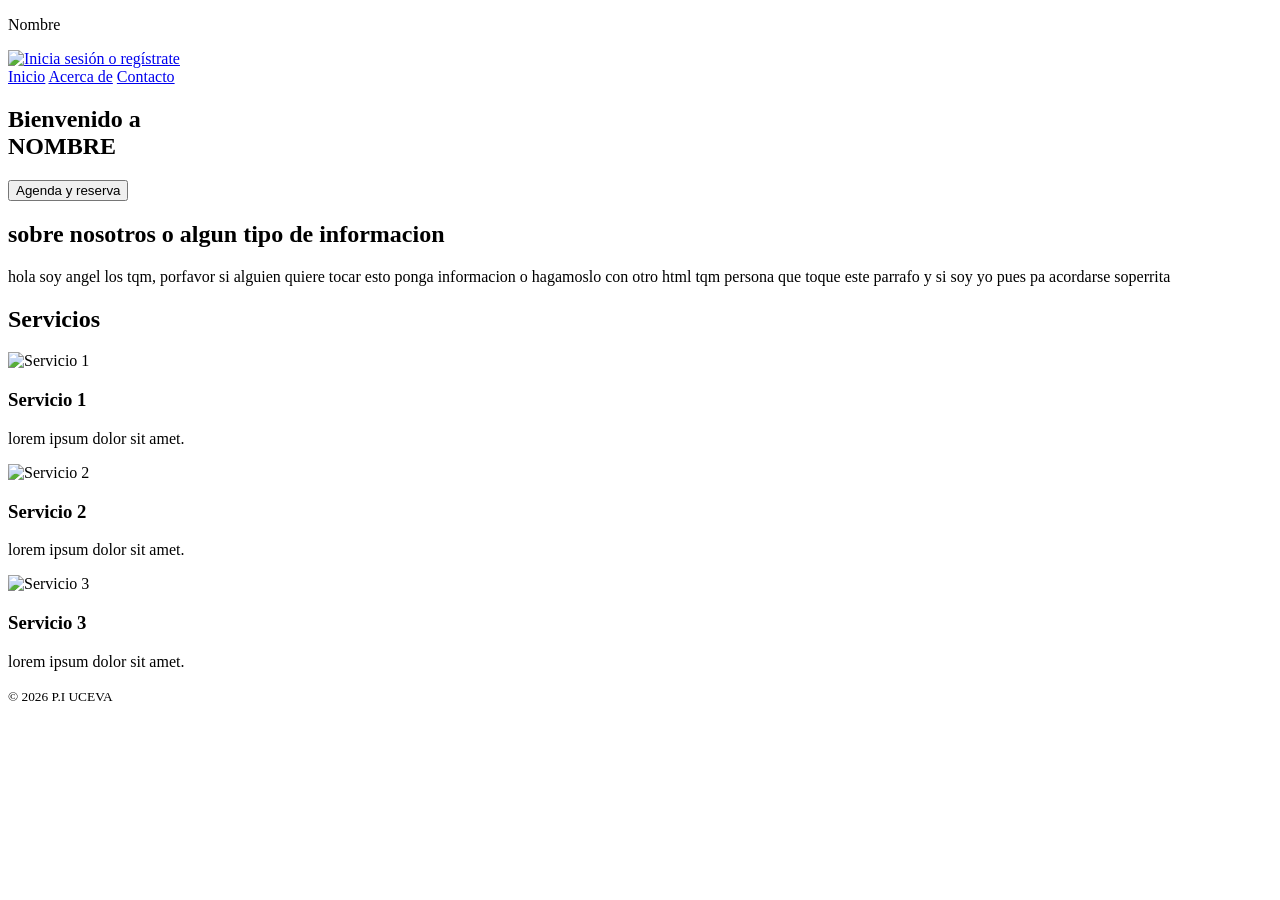
==== code/index.html @ 45149c45 "hice varias cosas 1. empezar con el index, 2. hacer html de login y preparar css para cada respectiv" ====
<!DOCTYPE html>
<html lang="es">
<head>
	<meta charset="utf-8">
    <meta http-equiv = "X-UA-compatible" content="IE=edge">
	<meta name="viewport" content="width=device-width, initial-scale=1">
	<title>nombre</title>
	<link rel="stylesheet" href="styles.css">
</head>
<body>
    <!--contenido del encabezado-->
    <header>
        <!--contenedor de parrafo-->
        <div class="container">
            <p class="logo">Nombre</p>
            <!-- //inicio de seccion o regsitro (enlazarlo  a una bd) -->
            <a href="login.html">
            <img src="logo.png" alt="Inicia sesión o regístrate" class="logo">
            </a>
            <!-- //menu de informacion de la pagina -->
            <nav class ="menu">

                <nav>
                    <a href="#">Inicio</a>
                    <a href="#">Acerca de</a>
                    <a href="#">Contacto</a>
                </nav>
            </nav>
        </div>
    </header>
    <!--el juego de la pagina, donde podremos hacer la reserva de los lugares-->
    <section id ="hero">
        
        <h1>Bienvenido a <br>NOMBRE</h1>
        <button class="btn">Agenda y reserva</button>

    </section>
    <!-- //hablar sobre si quieren que sea otro documento html o que sea un apartado de la pagina principal -->
    <section id="about_us">

        <div class = "container">

            <div class="img-container">

            </div>

            <h2>sobre nosotros o algun tipo de informacion</h2>

            <p>hola soy angel los tqm, porfavor si alguien quiere tocar esto ponga informacion o hagamoslo con otro html tqm persona que toque este parrafo y si soy yo  pues pa acordarse soperrita</p>
        </div>
    </section>

    <section id="reservations">

        <div class="container">

            <h2>Servicios</h2>

            <div class="service">
                <img src="service1.png" alt="Servicio 1">
                <h3>Servicio 1</h3>
                <p>lorem ipsum dolor sit amet.</p>
            </div>
            
            <div class="service">
                <img src="service2.png" alt="Servicio 2">
                <h3>Servicio 2</h3>
                <p>lorem ipsum dolor sit amet.</p>
            </div>

            <div class="service">
                <img src="service3.png" alt="Servicio 3">
                <h3>Servicio 3</h3>
                <p>lorem ipsum dolor sit amet.</p>
            </div>
        </div>
    </section>

	<footer>
    <!--contenedor de anio con el copyrigth de la pagina (detallitos)-->
		<small>&copy; <span id="year"></span> P.I UCEVA</small>
	</footer>

	<script>
		// actualiza inámicamente el año actual
		document.getElementById('year').textContent = new Date().getFullYear();
	</script>
</body>
</html>
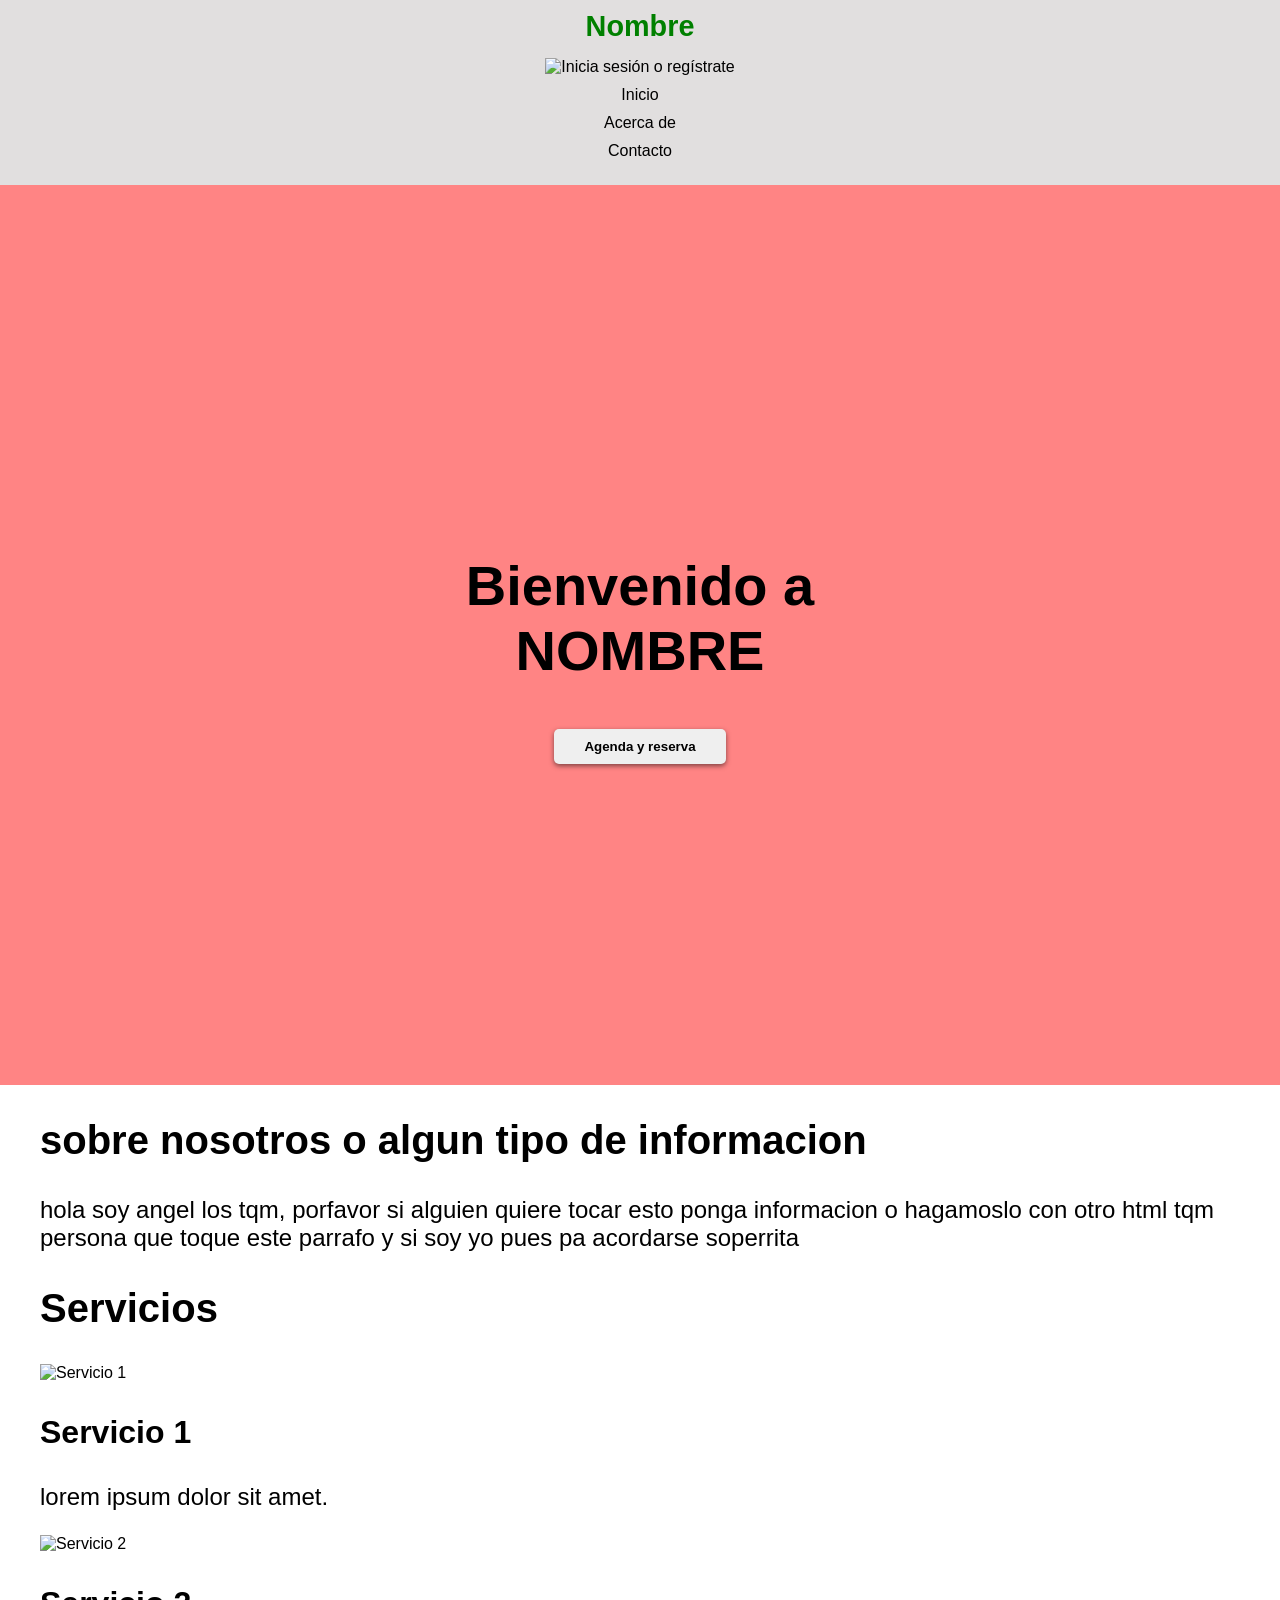
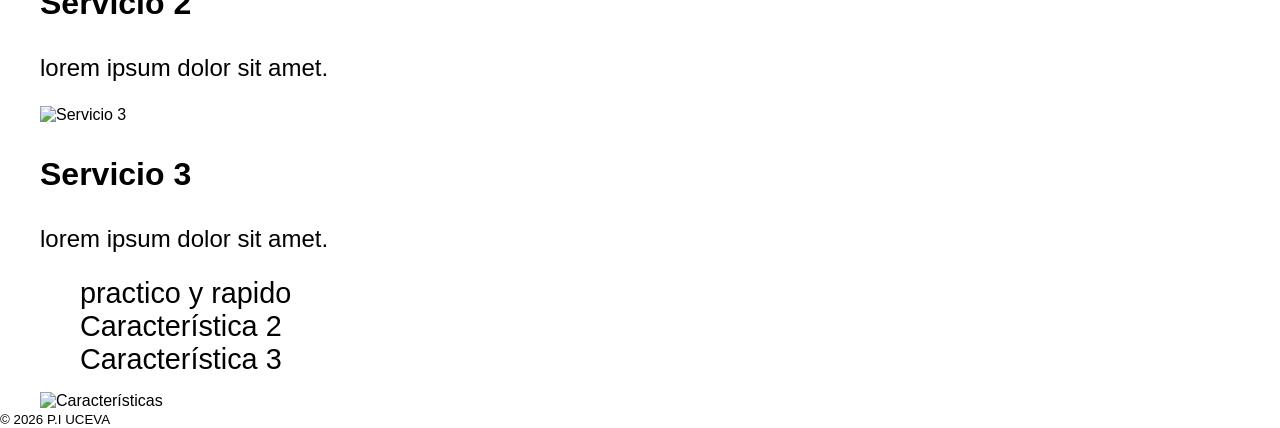
==== commit 9ad498ea: "se empezo a usar el css para decorar el fronted de la pagina" ====
--- a/code/index.html
+++ b/code/index.html
@@ -14,14 +14,14 @@
         <!--contenedor de parrafo-->
         <div class="container">
             <p class="logo">Nombre</p>
-            <!-- //inicio de seccion o regsitro (enlazarlo  a una bd) -->
-            <a href="login.html">
-            <img src="logo.png" alt="Inicia sesión o regístrate" class="logo">
-            </a>
             <!-- //menu de informacion de la pagina -->
             <nav class ="menu">
 
                 <nav>
+                       <!-- //inicio de seccion o regsitro (enlazarlo  a una bd) -->
+                    <a href="login.html">
+                        <img src="implementos\usuario.png.png" alt="Inicia sesión o regístrate" class="login-icon">
+                    </a>
                     <a href="#">Inicio</a>
                     <a href="#">Acerca de</a>
                     <a href="#">Contacto</a>
@@ -33,7 +33,9 @@
     <section id ="hero">
         
         <h1>Bienvenido a <br>NOMBRE</h1>
-        <button class="btn">Agenda y reserva</button>
+        <form action="reserva.html">
+            <button class="btn">Agenda y reserva</button>
+        </form>
 
     </section>
     <!-- //hablar sobre si quieren que sea otro documento html o que sea un apartado de la pagina principal -->
@@ -76,10 +78,28 @@
             </div>
         </div>
     </section>
+    
+    <section class="characteristics">
+
+        <div class = container>
+
+            <ul>
+                <li>practico y rapido</li>
+                <li>Característica 2</li>
+                <li>Característica 3</li>
+            </ul>
+            <div class="img_character">
+                <img src="characteristic1.png" alt="Características">
+            </div>
+        </div>
+
+    </section>
 
 	<footer>
+        <div>   
     <!--contenedor de anio con el copyrigth de la pagina (detallitos)-->
-		<small>&copy; <span id="year"></span> P.I UCEVA</small>
+            <small>&copy; <span id="year"></span> P.I UCEVA</small>
+        </div>
 	</footer>
 
 	<script>
--- a/code/styles.css
+++ b/code/styles.css
@@ -0,0 +1,83 @@
+*{
+    box-sizing: border-box;
+}
+
+body{
+    margin: 0;
+    font-family: 'Roboto', Arial, Helvetica, sans-serif;
+}
+
+h1{font-size: 3.5em;}
+h2{font-size: 2.5em;}
+h3{font-size: 2em;}
+p{font-size: 1.5em}
+ul{list-style: none;}
+li{font-size: 1.8em;}
+
+
+button{
+    cursor: pointer;
+    font-weight: bold;
+    padding: 10px 30px;
+    border-radius: 5px;
+    border: none; /*solid rgba(0, 0, 0,0.1); me gusta sin borde pero en caso de que no guste cambiarlo*/
+    box-shadow: 0px 2px 5px rgba(0, 0, 0,0.5);
+    /*background-color: #4CAF50; tenemos que hablar el color de la pagina*/
+}
+
+button:hover{
+    background-color: #c0c2c0;
+}
+
+.container{
+    max-width: 1200px;
+    margin: auto;
+}
+
+header{
+    background-color: #e1dfdf;
+}
+
+header .logo{
+    margin: 0;
+    padding: 10px 25px;
+    font-weight: bold;
+    color: green;
+    font-size: 1.8em;
+}
+
+header .container{
+    display: flex;
+    flex-direction: column;
+    align-items: center;
+}
+
+header nav{
+    display: flex;
+    flex-direction: column;
+    justify-content: center;
+    align-items: center;
+    padding-bottom: 10px;
+}
+header a{
+    text-decoration: none;
+    color: black;
+    margin: 5px 10px;
+}
+header a:hover{
+    color: green;
+}
+
+
+#hero{
+    height: 100vh;
+    background-image: url('hero.jpg');
+    background-size: cover;
+    background-position: center;
+    background-color: rgba(255, 0, 0, 0.484);/*en lo que pongo la imagen*/
+    display: flex;
+    flex-direction: column;
+    justify-content: center;
+    align-items: center;
+    text-align: center;
+}
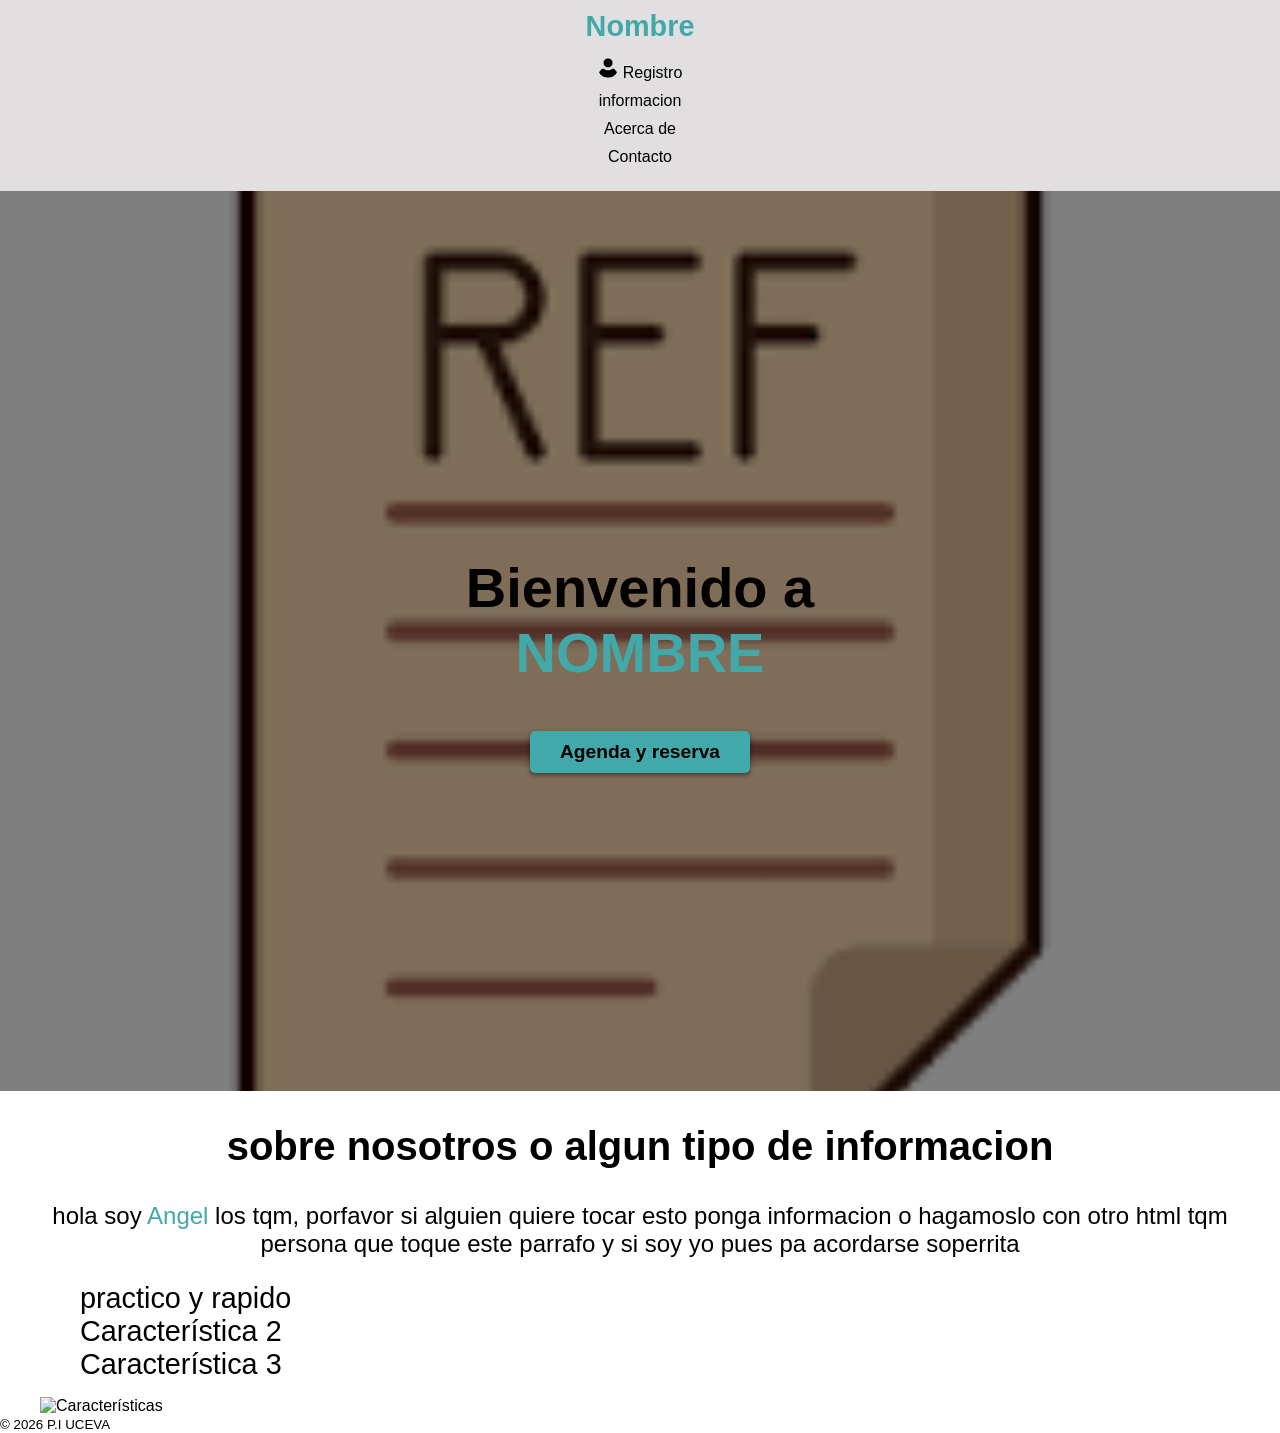
==== commit de3fd5dc: "separar el codigo en varios, para mejorar dinamismo de este, y hacerlo mejor, creacion de las 3 clas" ====
--- a/code/index.html
+++ b/code/index.html
@@ -20,10 +20,10 @@
                 <nav>
                        <!-- //inicio de seccion o regsitro (enlazarlo  a una bd) -->
                     <a href="login.html">
-                        <img src="implementos\usuario.png.png" alt="Inicia sesión o regístrate" class="login-icon">
+                        <img src="../implementos/usuario.png" alt="Inicia sesión o regístrate" class="login-icon">Registro
                     </a>
-                    <a href="#">Inicio</a>
-                    <a href="#">Acerca de</a>
+                    <a href="#">informacion</a>
+                    <a href="#about_us">Acerca de</a>
                     <a href="#">Contacto</a>
                 </nav>
             </nav>
@@ -32,7 +32,7 @@
     <!--el juego de la pagina, donde podremos hacer la reserva de los lugares-->
     <section id ="hero">
         
-        <h1>Bienvenido a <br>NOMBRE</h1>
+        <h1>Bienvenido a <br><span class="color_primary">NOMBRE</span></h1>
         <form action="reserva.html">
             <button class="btn">Agenda y reserva</button>
         </form>
@@ -49,36 +49,10 @@
 
             <h2>sobre nosotros o algun tipo de informacion</h2>
 
-            <p>hola soy angel los tqm, porfavor si alguien quiere tocar esto ponga informacion o hagamoslo con otro html tqm persona que toque este parrafo y si soy yo  pues pa acordarse soperrita</p>
+            <p>hola soy <span class = "color_primary">Angel</span> los tqm, porfavor si alguien quiere tocar esto ponga informacion o hagamoslo con otro html tqm persona que toque este parrafo y si soy yo  pues pa acordarse soperrita</p>
         </div>
     </section>
 
-    <section id="reservations">
-
-        <div class="container">
-
-            <h2>Servicios</h2>
-
-            <div class="service">
-                <img src="service1.png" alt="Servicio 1">
-                <h3>Servicio 1</h3>
-                <p>lorem ipsum dolor sit amet.</p>
-            </div>
-            
-            <div class="service">
-                <img src="service2.png" alt="Servicio 2">
-                <h3>Servicio 2</h3>
-                <p>lorem ipsum dolor sit amet.</p>
-            </div>
-
-            <div class="service">
-                <img src="service3.png" alt="Servicio 3">
-                <h3>Servicio 3</h3>
-                <p>lorem ipsum dolor sit amet.</p>
-            </div>
-        </div>
-    </section>
-    
     <section class="characteristics">
 
         <div class = container>
--- a/code/styles.css
+++ b/code/styles.css
@@ -2,11 +2,16 @@
     box-sizing: border-box;
 }
 
+html{
+    scroll-behavior: smooth;
+}
 body{
     margin: 0;
     font-family: 'Roboto', Arial, Helvetica, sans-serif;
 }
-
+.color_primary{
+    color: rgb(65, 169, 169);
+}
 h1{font-size: 3.5em;}
 h2{font-size: 2.5em;}
 h3{font-size: 2em;}
@@ -22,11 +27,12 @@
     border-radius: 5px;
     border: none; /*solid rgba(0, 0, 0,0.1); me gusta sin borde pero en caso de que no guste cambiarlo*/
     box-shadow: 0px 2px 5px rgba(0, 0, 0,0.5);
-    /*background-color: #4CAF50; tenemos que hablar el color de la pagina*/
+    background-color:rgb(65, 169, 169);
+    font-size: 1.2em;
 }
 
 button:hover{
-    background-color: #c0c2c0;
+    background-color: rgb(50, 112, 112);
 }
 
 .container{
@@ -37,12 +43,18 @@
 header{
     background-color: #e1dfdf;
 }
+header .login-icon{
+    width: 20px;
+    height: 20px;
+    margin-right: 5px;
+    border-radius: 100%;
+}
 
 header .logo{
     margin: 0;
     padding: 10px 25px;
     font-weight: bold;
-    color: green;
+    color: rgb(65, 169, 169);
     font-size: 1.8em;
 }
 
@@ -65,19 +77,28 @@
     margin: 5px 10px;
 }
 header a:hover{
-    color: green;
+    color: rgb(65, 169, 169);
 }
 
 
 #hero{
     height: 100vh;
-    background-image: url('hero.jpg');
     background-size: cover;
-    background-position: center;
-    background-color: rgba(255, 0, 0, 0.484);/*en lo que pongo la imagen*/
+    background-repeat: no-repeat;
+    background-position: center center;
+    background-image: linear-gradient(0deg,
+    rgba(0, 0, 0, 0.5),
+    rgba(0, 0, 0, 0.5))/*poner la imagen un poco oscura*/
+    ,url("../implementos/referencia.png");/*rn lo que buscamos foto*/
     display: flex;
     flex-direction: column;
     justify-content: center;
     align-items: center;
     text-align: center;
-}+}
+
+
+#about_us .container{
+    text-align: center;
+    padding: 200 12px;
+}
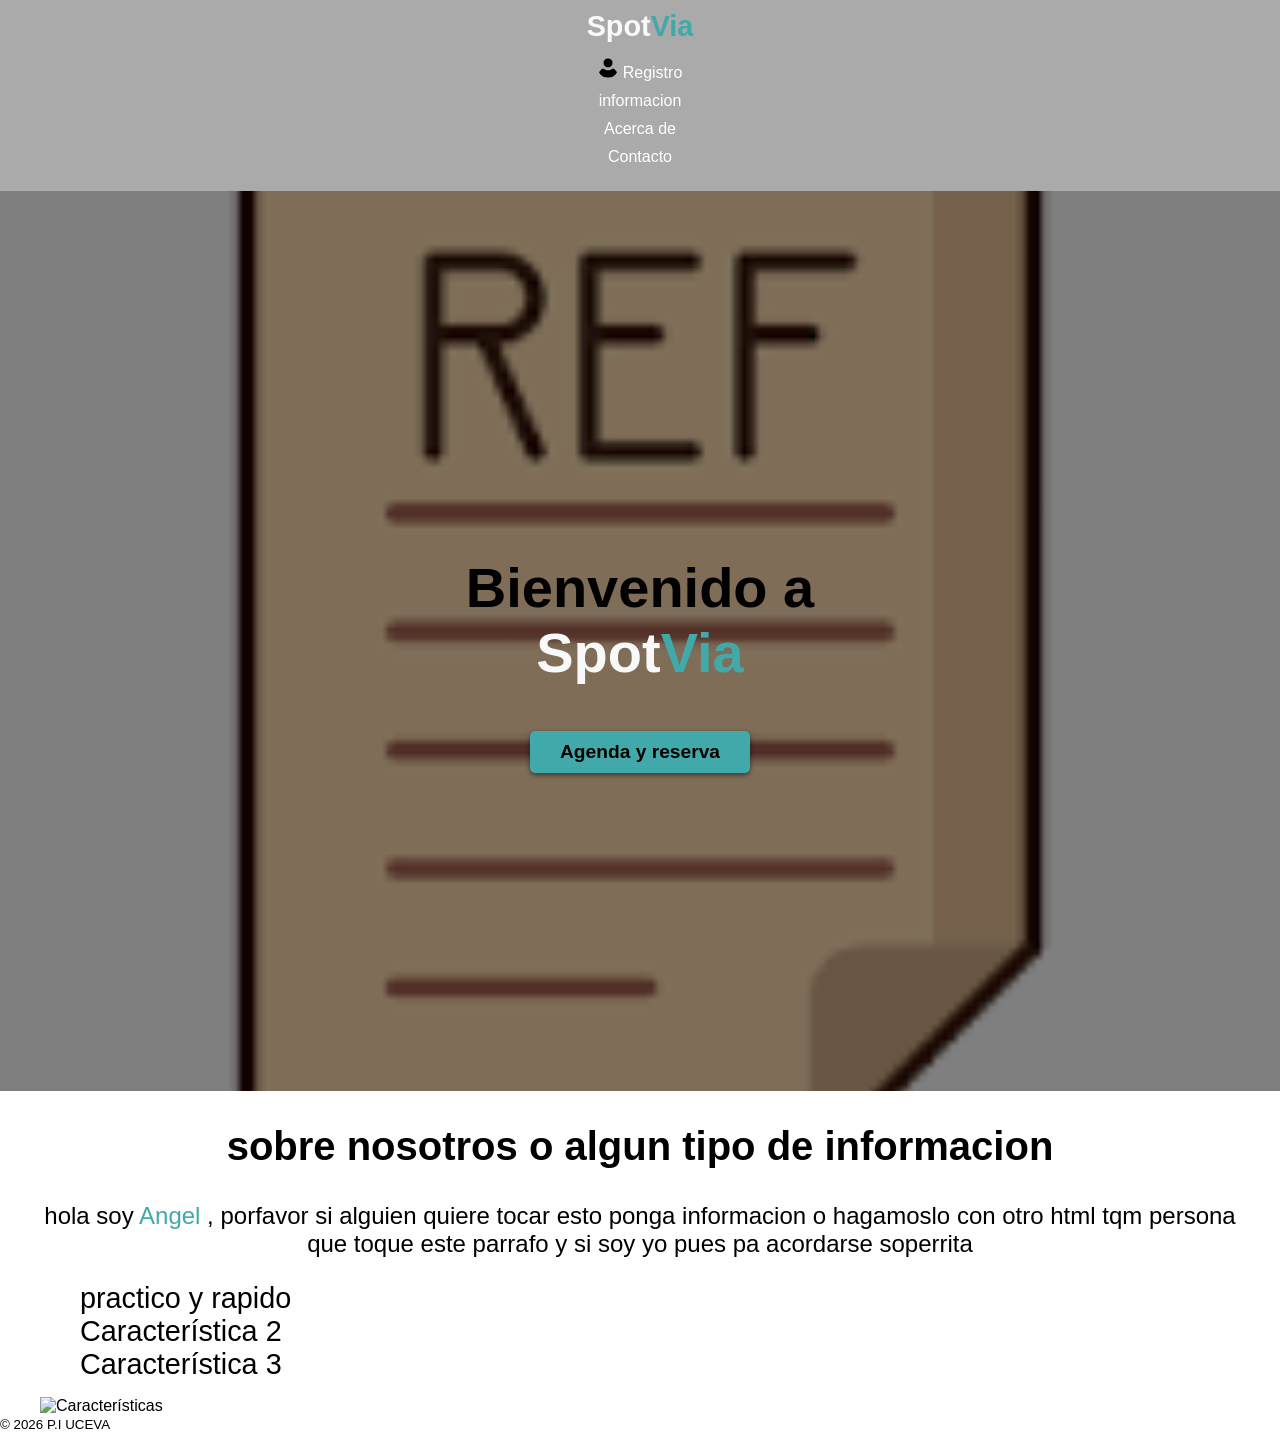
==== commit 14e9a5bd: "se agrego el nombre de la pagina y se mejoro esteticamente" ====
--- a/code/index.html
+++ b/code/index.html
@@ -13,7 +13,7 @@
     <header>
         <!--contenedor de parrafo-->
         <div class="container">
-            <p class="logo">Nombre</p>
+            <p class="logo">Spot<span class="color_primary">Via</span></p>
             <!-- //menu de informacion de la pagina -->
             <nav class ="menu">
 
@@ -32,7 +32,7 @@
     <!--el juego de la pagina, donde podremos hacer la reserva de los lugares-->
     <section id ="hero">
         
-        <h1>Bienvenido a <br><span class="color_primary">NOMBRE</span></h1>
+        <h1>Bienvenido a <br><span class ="color_secundary">Spot</span><span class="color_primary">Via</span></h1>
         <form action="reserva.html">
             <button class="btn">Agenda y reserva</button>
         </form>
@@ -49,7 +49,7 @@
 
             <h2>sobre nosotros o algun tipo de informacion</h2>
 
-            <p>hola soy <span class = "color_primary">Angel</span> los tqm, porfavor si alguien quiere tocar esto ponga informacion o hagamoslo con otro html tqm persona que toque este parrafo y si soy yo  pues pa acordarse soperrita</p>
+            <p>hola soy <span class = "color_primary">Angel</span> , porfavor si alguien quiere tocar esto ponga informacion o hagamoslo con otro html tqm persona que toque este parrafo y si soy yo  pues pa acordarse soperrita</p>
         </div>
     </section>
 
--- a/code/styles.css
+++ b/code/styles.css
@@ -11,6 +11,9 @@
 }
 .color_primary{
     color: rgb(65, 169, 169);
+}
+.color_secundary{
+    color: rgb(249, 249, 249);
 }
 h1{font-size: 3.5em;}
 h2{font-size: 2.5em;}
@@ -41,7 +44,7 @@
 }
 
 header{
-    background-color: #e1dfdf;
+    background-color: #8f8e8ebe;
 }
 header .login-icon{
     width: 20px;
@@ -54,8 +57,10 @@
     margin: 0;
     padding: 10px 25px;
     font-weight: bold;
-    color: rgb(65, 169, 169);
     font-size: 1.8em;
+    color:rgb(250, 250, 250);
+    /* box-shadow: 0px 10px 100px rgba(233, 233, 233, 0.5); */
+    
 }
 
 header .container{
@@ -73,7 +78,7 @@
 }
 header a{
     text-decoration: none;
-    color: black;
+    color: white;
     margin: 5px 10px;
 }
 header a:hover{
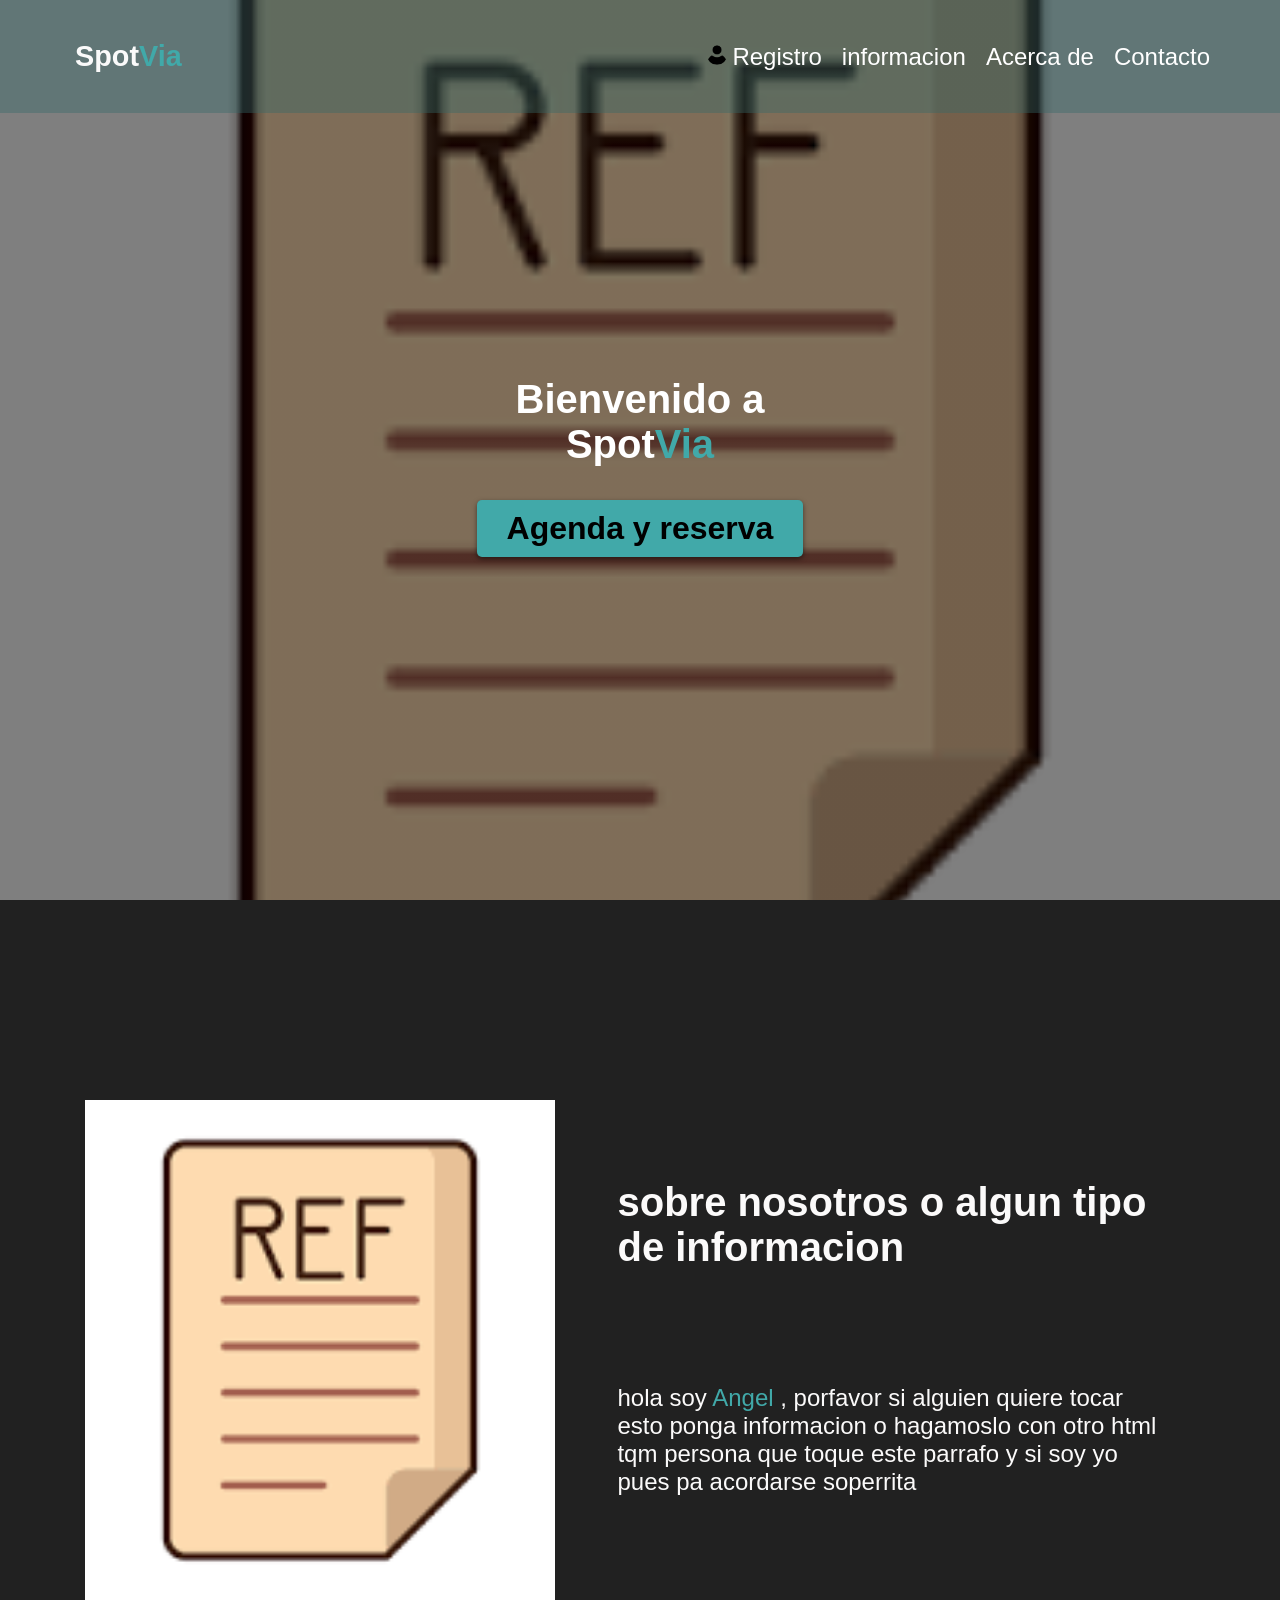
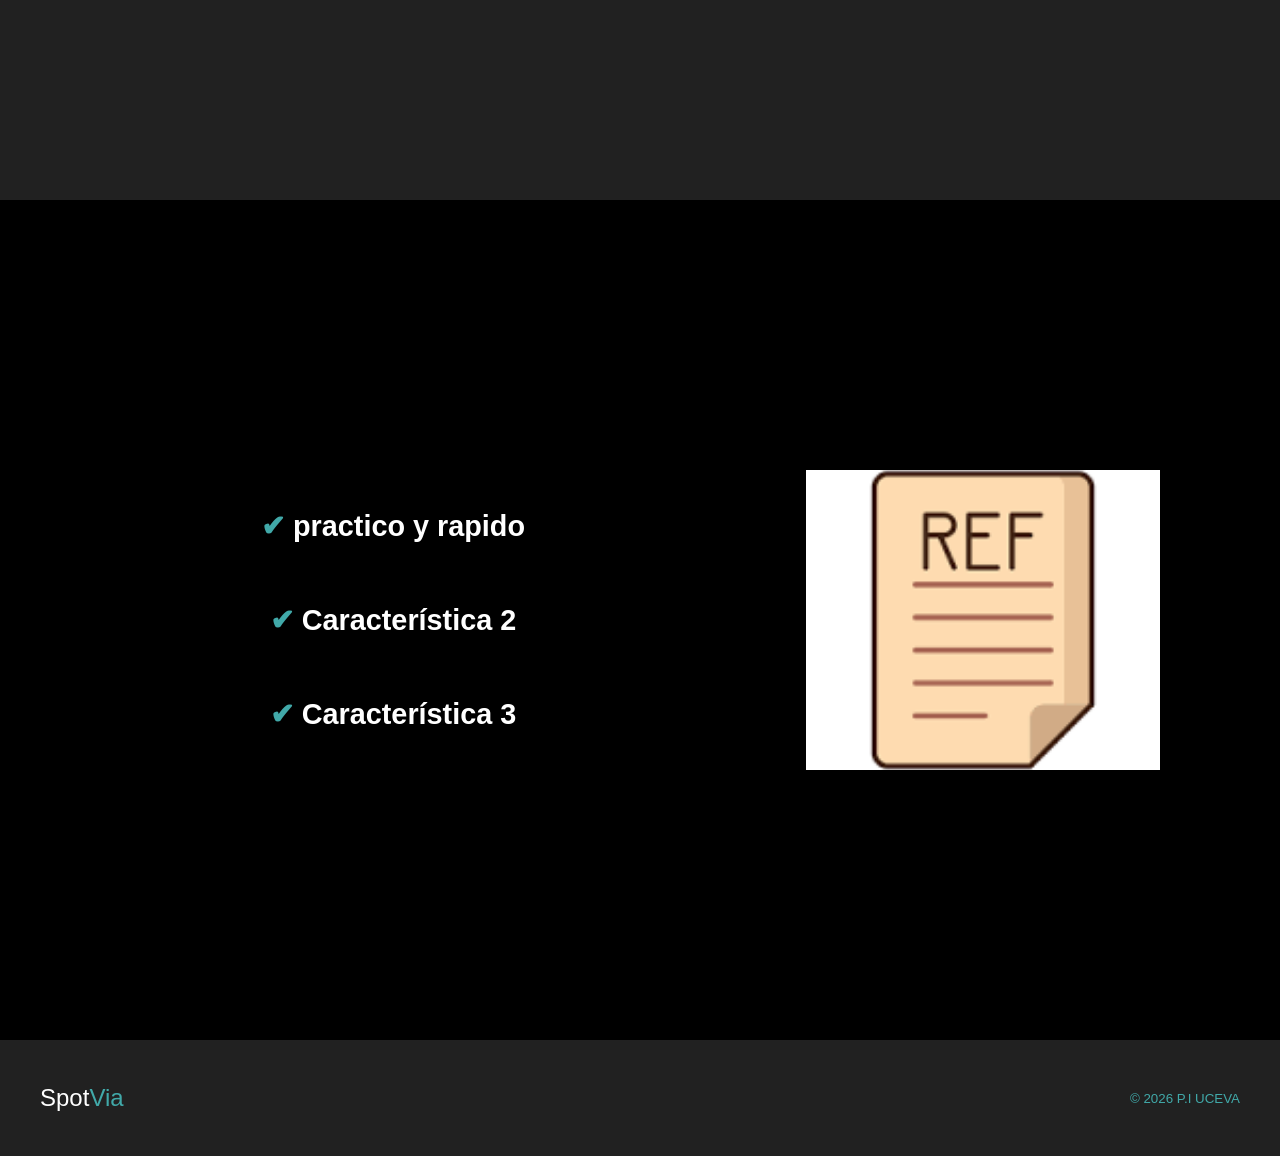
==== commit d2620b69: "se mejoro la estetica de la pagina, y se hizo el diseno para computador, falta mejorar el diseno en " ====
--- a/code/index.html
+++ b/code/index.html
@@ -5,7 +5,7 @@
 	<meta charset="utf-8">
     <meta http-equiv = "X-UA-compatible" content="IE=edge">
 	<meta name="viewport" content="width=device-width, initial-scale=1">
-	<title>nombre</title>
+	<title>SpotVia</title>
 	<link rel="stylesheet" href="styles.css">
 </head>
 <body>
@@ -13,9 +13,9 @@
     <header>
         <!--contenedor de parrafo-->
         <div class="container">
-            <p class="logo">Spot<span class="color_primary">Via</span></p>
+            <h1 class="logo">Spot<span class="color_primary">Via</span></h1>
             <!-- //menu de informacion de la pagina -->
-            <nav class ="menu">
+            <div class ="menu">
 
                 <nav>
                        <!-- //inicio de seccion o regsitro (enlazarlo  a una bd) -->
@@ -26,51 +26,54 @@
                     <a href="#about_us">Acerca de</a>
                     <a href="#">Contacto</a>
                 </nav>
-            </nav>
+            </div>
         </div>
     </header>
+    <aside>
+        <!-- posible agregado de informacion secundaria, tipo redes, programadores etc etc -->
+    </aside>
     <!--el juego de la pagina, donde podremos hacer la reserva de los lugares-->
     <section id ="hero">
         
-        <h1>Bienvenido a <br><span class ="color_secundary">Spot</span><span class="color_primary">Via</span></h1>
-        <form action="reserva.html">
-            <button class="btn">Agenda y reserva</button>
-        </form>
-
+        <h2>Bienvenido a <br>Spot<span class="color_primary">Via</span></h2>
+        <a href="reserva.html">
+            <button>Agenda y reserva</button>
+        </a>
+        
     </section>
     <!-- //hablar sobre si quieren que sea otro documento html o que sea un apartado de la pagina principal -->
     <section id="about_us">
 
         <div class = "container">
 
-            <div class="img-container">
-
-            </div>
-
+            <div class="img_container"></div>
+            
+            <div class="text_about_us">
             <h2>sobre nosotros o algun tipo de informacion</h2>
 
             <p>hola soy <span class = "color_primary">Angel</span> , porfavor si alguien quiere tocar esto ponga informacion o hagamoslo con otro html tqm persona que toque este parrafo y si soy yo  pues pa acordarse soperrita</p>
+            </div>
         </div>
     </section>
 
-    <section class="characteristics">
+    <section id="characteristics">
+        <div class = container>
+            <ul>
+                <li><span class="color_primary">✔</span> practico y rapido</li>
+                <li><span class="color_primary">✔</span> Característica 2</li>
+                <li><span class="color_primary">✔</span> Característica 3</li>
+            </ul>
+            <div class = img_characteristic></div>
 
-        <div class = container>
-
-            <ul>
-                <li>practico y rapido</li>
-                <li>Característica 2</li>
-                <li>Característica 3</li>
-            </ul>
-            <div class="img_character">
-                <img src="characteristic1.png" alt="Características">
-            </div>
         </div>
+        
 
     </section>
 
 	<footer>
-        <div>   
+        <div class ="container">
+            <!--contenedor de parrafo con el copyrigth de la pagina (detallitos)-->
+            <p>Spot<span class="color_primary">Via</span></p>
     <!--contenedor de anio con el copyrigth de la pagina (detallitos)-->
             <small>&copy; <span id="year"></span> P.I UCEVA</small>
         </div>
--- a/code/styles.css
+++ b/code/styles.css
@@ -8,13 +8,12 @@
 body{
     margin: 0;
     font-family: 'Roboto', Arial, Helvetica, sans-serif;
+    background-color:  rgba(0, 0, 0, 0.871);
 }
 .color_primary{
     color: rgb(65, 169, 169);
 }
-.color_secundary{
-    color: rgb(249, 249, 249);
-}
+
 h1{font-size: 3.5em;}
 h2{font-size: 2.5em;}
 h3{font-size: 2em;}
@@ -31,7 +30,7 @@
     border: none; /*solid rgba(0, 0, 0,0.1); me gusta sin borde pero en caso de que no guste cambiarlo*/
     box-shadow: 0px 2px 5px rgba(0, 0, 0,0.5);
     background-color:rgb(65, 169, 169);
-    font-size: 1.2em;
+    font-size: 2em;
 }
 
 button:hover{
@@ -44,7 +43,7 @@
 }
 
 header{
-    background-color: #8f8e8ebe;
+    background-color: rgba(65, 163, 163, 0.491);
 }
 header .login-icon{
     width: 20px;
@@ -80,6 +79,7 @@
     text-decoration: none;
     color: white;
     margin: 5px 10px;
+    font-size: 1.5em;
 }
 header a:hover{
     color: rgb(65, 169, 169);
@@ -100,10 +100,117 @@
     justify-content: center;
     align-items: center;
     text-align: center;
-}
-
+    color: white;
+}
 
 #about_us .container{
     text-align: center;
-    padding: 200 12px;
-}
+    padding: 200px 12px;
+    color: rgb(251, 250, 250);
+}
+#about_us h2{
+    margin: 0px 0px 90px 0px;
+    padding: 0px;
+}
+
+#characteristics{
+    background-color: rgba(0, 0, 0);
+}
+#characteristics .container{
+    display: flex;
+    justify-content: space-around;
+    align-items: center;
+    text-align: center;
+    flex-wrap: wrap;
+    padding: 200px 10px;
+}
+#characteristics ul{
+    padding: 0px;
+    margin: auto;
+}
+
+#characteristics li{
+    padding: 20px;
+    margin: 20px;
+    font-weight: 900;
+    color: white;
+}
+
+footer{
+    padding: 20px;
+    text-align: center;
+}
+footer small{
+    color: rgb(65, 169, 169);
+}
+
+footer .container{
+    display: flex;
+    flex-direction: row;
+    justify-content: start;
+    align-items: center;
+    color:white;
+}
+
+@media (min-width: 750px){
+    header{
+        position: fixed;
+        width: 100%;
+        background-color: rgba(53, 105, 105, 0.391);
+    }
+    header .container{
+        flex-direction: row;
+        justify-content: space-between;
+        padding: 30px 10px;
+    }
+    header nav{
+        flex-direction: row;
+        padding-bottom: 0;
+        padding-right: 10px;
+    }
+    /* #hero{
+        depende de la imagen cuadrar o no
+    } */
+    #about_us .container{
+        display: flex;
+        flex-direction: row;
+        justify-content: space-evenly;
+    }
+    #about_us .text_about_us{
+        width: 50%;
+        max-width: 600px;
+        text-align: initial;
+        display: flex;
+        flex-direction: column;
+        justify-content: center;
+        padding: 20px 20px;
+        margin: 10px;
+    }
+    #about_us .img_container{
+    background-image:url("../implementos/referencia.png");/*rn lo que buscamos foto*/
+    background-size: cover;
+    background-position: center center;
+    width: 40%;
+    height: 500px;
+    }
+
+    #characteristics .container{
+        display: flex;
+        flex-direction: row;
+        justify-content: space-evenly;
+    }
+    
+    #characteristics .img_characteristic{
+        background-image:url("../implementos/referencia.png");
+        background-size: cover;
+        background-position: center center;
+        width: 30%;
+        height: 300px;
+        margin: 70px;
+    }
+    footer .container{
+        display: flex;
+        flex-direction: row;
+        justify-content: space-between;
+    }
+}
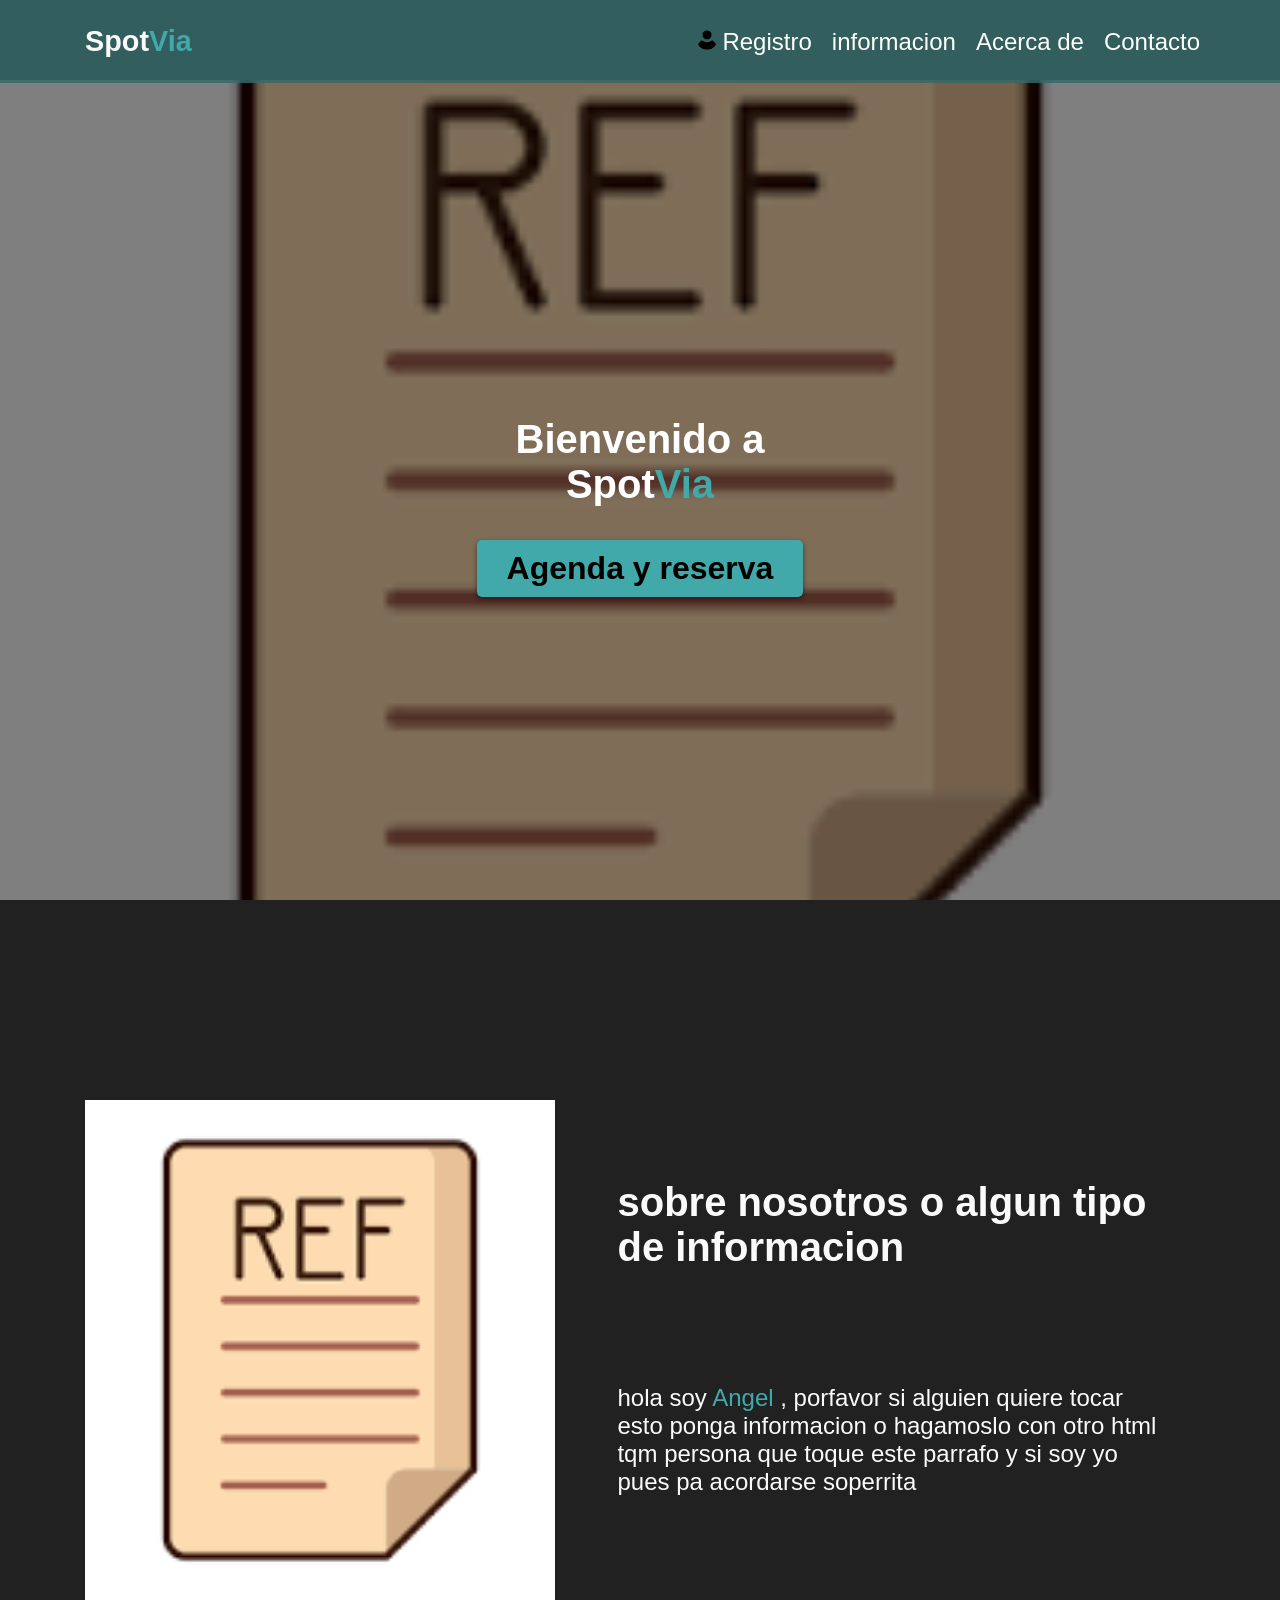
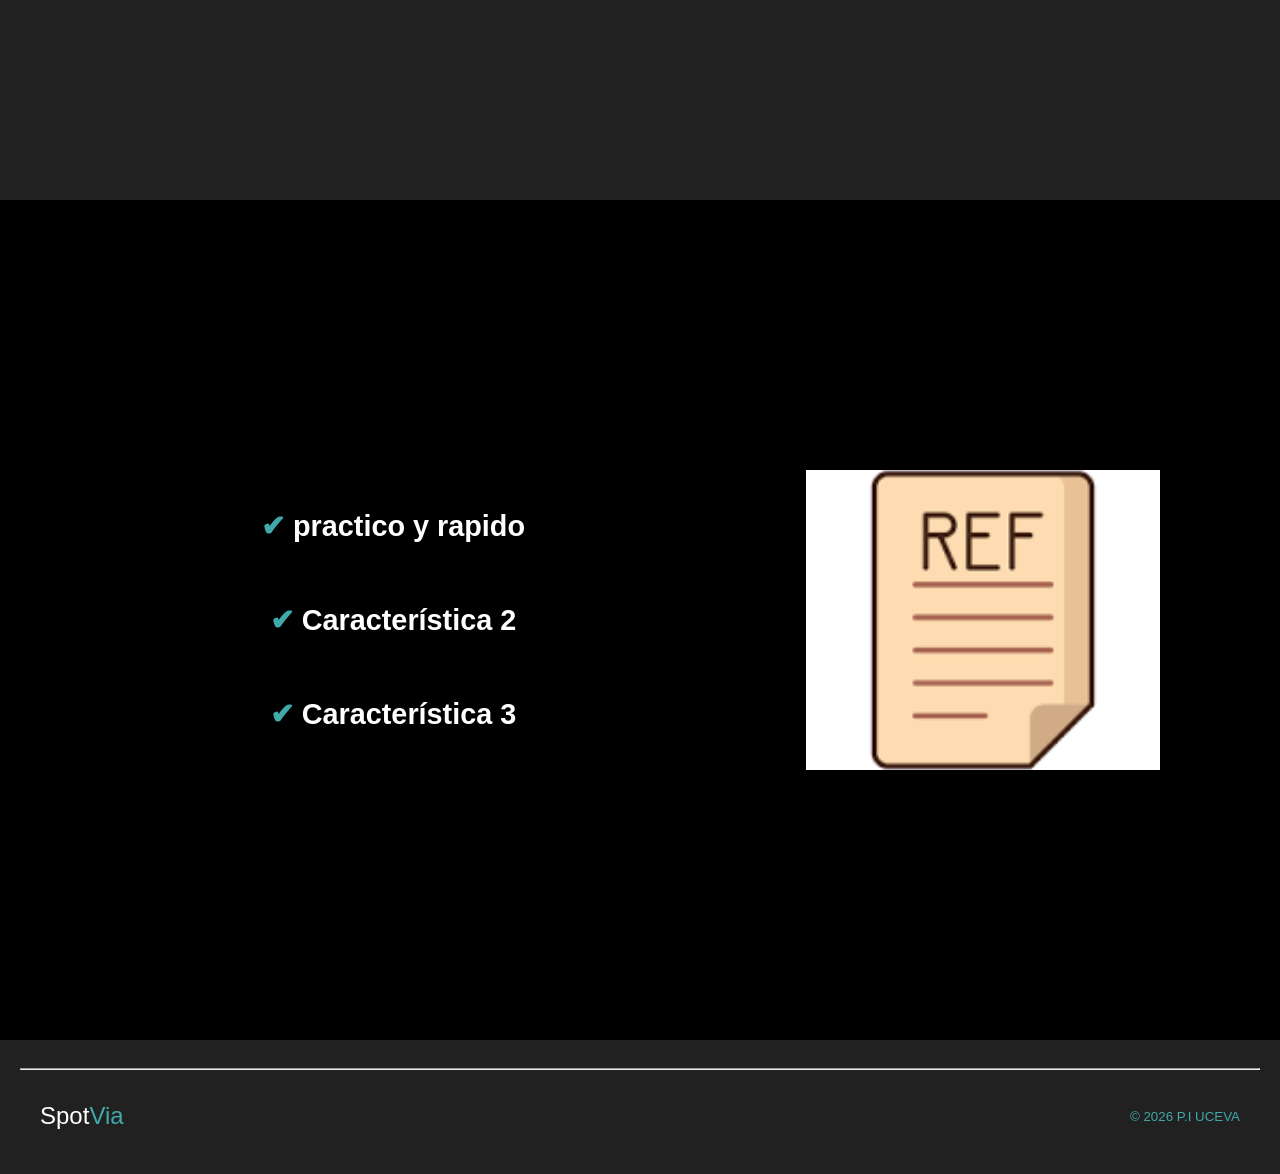
==== commit e45e08af: "se mejoro paleta de colores, se modifico html de reserva haceindo el index, y se mejoror apratado de" ====
--- a/code/index.html
+++ b/code/index.html
@@ -16,7 +16,6 @@
             <h1 class="logo">Spot<span class="color_primary">Via</span></h1>
             <!-- //menu de informacion de la pagina -->
             <div class ="menu">
-
                 <nav>
                        <!-- //inicio de seccion o regsitro (enlazarlo  a una bd) -->
                     <a href="login.html">
@@ -71,6 +70,7 @@
     </section>
 
 	<footer>
+        <hr>
         <div class ="container">
             <!--contenedor de parrafo con el copyrigth de la pagina (detallitos)-->
             <p>Spot<span class="color_primary">Via</span></p>
--- a/code/styles.css
+++ b/code/styles.css
@@ -153,24 +153,31 @@
 }
 
 @media (min-width: 750px){
+
     header{
         position: fixed;
         width: 100%;
-        background-color: rgba(53, 105, 105, 0.391);
+        top: 0;
+        left: 0;
+        width: 100%;
+        z-index: 1000;
+        background-color: rgba(53, 105, 105, 0.85);
     }
     header .container{
         flex-direction: row;
         justify-content: space-between;
-        padding: 30px 10px;
+        padding: 15px 20px;
     }
     header nav{
         flex-direction: row;
         padding-bottom: 0;
         padding-right: 10px;
     }
-    /* #hero{
-        depende de la imagen cuadrar o no
-    } */
+    #hero {
+        height: calc(100vh - 80px);
+        margin-top: 80px; 
+    }
+
     #about_us .container{
         display: flex;
         flex-direction: row;
